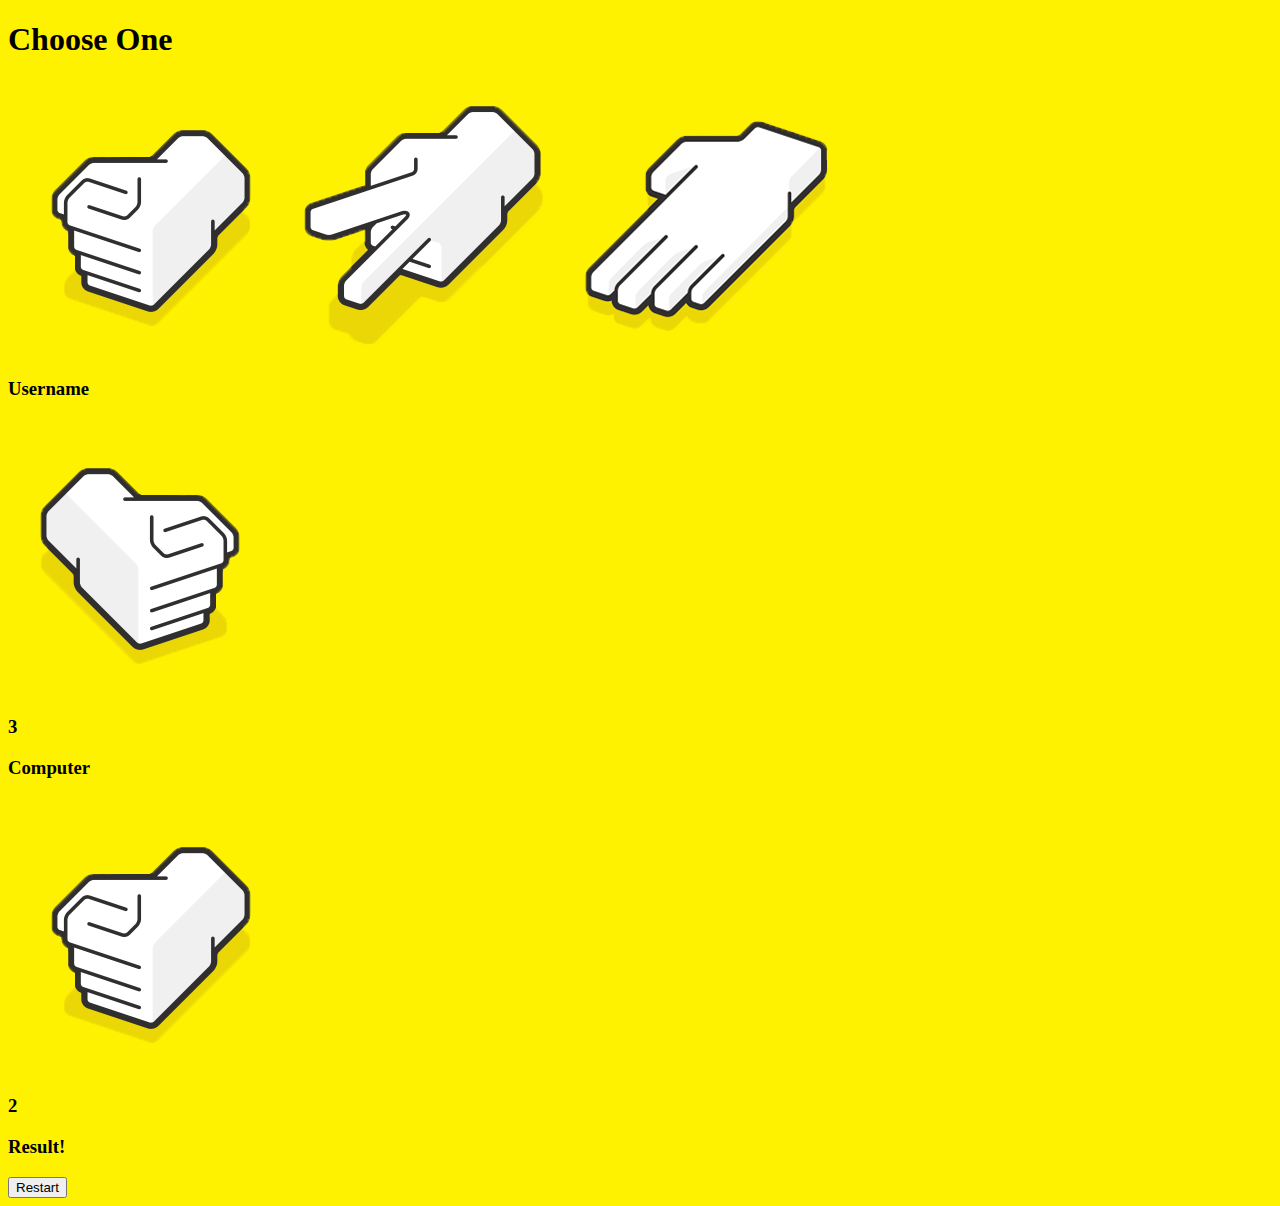
==== game.html @ d6190e08 "Write function in js, edit image, index to game" ====
<!DOCTYPE html>
<html lang="en">
<head>
    <meta charset="UTF-8">
    <meta http-equiv="X-UA-Compatible" content="IE=edge">
    <meta name="viewport" content="width=device-width, initial-scale=1.0">
    <title>Game</title>
    <!-- CSS only -->
    <link href="https://cdn.jsdelivr.net/npm/bootstrap@5.2.2/dist/css/bootstrap.min.css" rel="stylesheet" integrity="sha384-Zenh87qX5JnK2Jl0vWa8Ck2rdkQ2Bzep5IDxbcnCeuOxjzrPF/et3URy9Bv1WTRi" crossorigin="anonymous">
    <!--Icons link-->
    <link rel="stylesheet" href="https://cdn.jsdelivr.net/npm/bootstrap-icons@1.9.1/font/bootstrap-icons.css">  
    <link rel="stylesheet" href="css/style.css">  
</head>
<body>
    <section id="game" class="text-center py-3">
        <div class="container-fluid container-md">
            
            <!-- Person -->
            <h1 class="fw-bold">Choose One</h1>
            <div class="games row justify-content-center p-4">
                <img src="img/rock.png" alt="rock picture" type="button" name="rock" class="col-4 col-sm-2 choice">
                <img src="img/scissors.png" alt="scrissors picture" type="button" name="scissors" class=" col-4  col-sm-2 choice">
                <img src="img/paper.png" alt="paper picture" type="button" name="paper" class="col-4 col-sm-2 choice">
            </div>
            <div class="row justify-content-center">
                <!--Username-->
                <div class="personChoice col col-sm-4 row">
                    <h3 class="">Username</h3>
                    <div class="choiceBox user">
                        <img src="img/rock.png" alt="picture" class="col-6 col-sm-5 ">
                    </div>
                    <h3>3</h3>
                </div>
                <!-- Computer -->
                <div class="computerChoice col col-sm-4 row">
                    <h3 class="">Computer</h3>
                    <div class="choiceBox computer">
                        <img src="img/rock.png" alt="picture" class="col-6 col-sm-5">
                    </div>
                    <h3>2</h3>
                </div>
            </div> 
            <h3 class="my-4 gameResult">Result!</h3>
            <div class="row px-3 justify-content-center">
                <button type="button" class="btn btn-dark fw-bold mb-3 col-12 col-sm-3">Restart</button>   
            </div>

        </div>
    </section>

    <!-- JavaScript Bundle with Popper -->
    <script src="https://cdn.jsdelivr.net/npm/bootstrap@5.2.2/dist/js/bootstrap.bundle.min.js" integrity="sha384-OERcA2EqjJCMA+/3y+gxIOqMEjwtxJY7qPCqsdltbNJuaOe923+mo//f6V8Qbsw3" crossorigin="anonymous"></script>
    <script src="js/script.js"></script>
</body>
</html>
---- css/style.css ----
body {
    background-color: rgb(255, 242, 0);
}
i {
    font-size: 3rem;
}
.games img {
    /* width: 3rem; */
    transition: 0.25s;
}
.games img:active {
    transform: scale(1.1, 1.1);
}
.personChoice img {
    transform: scaleX(-1);
}
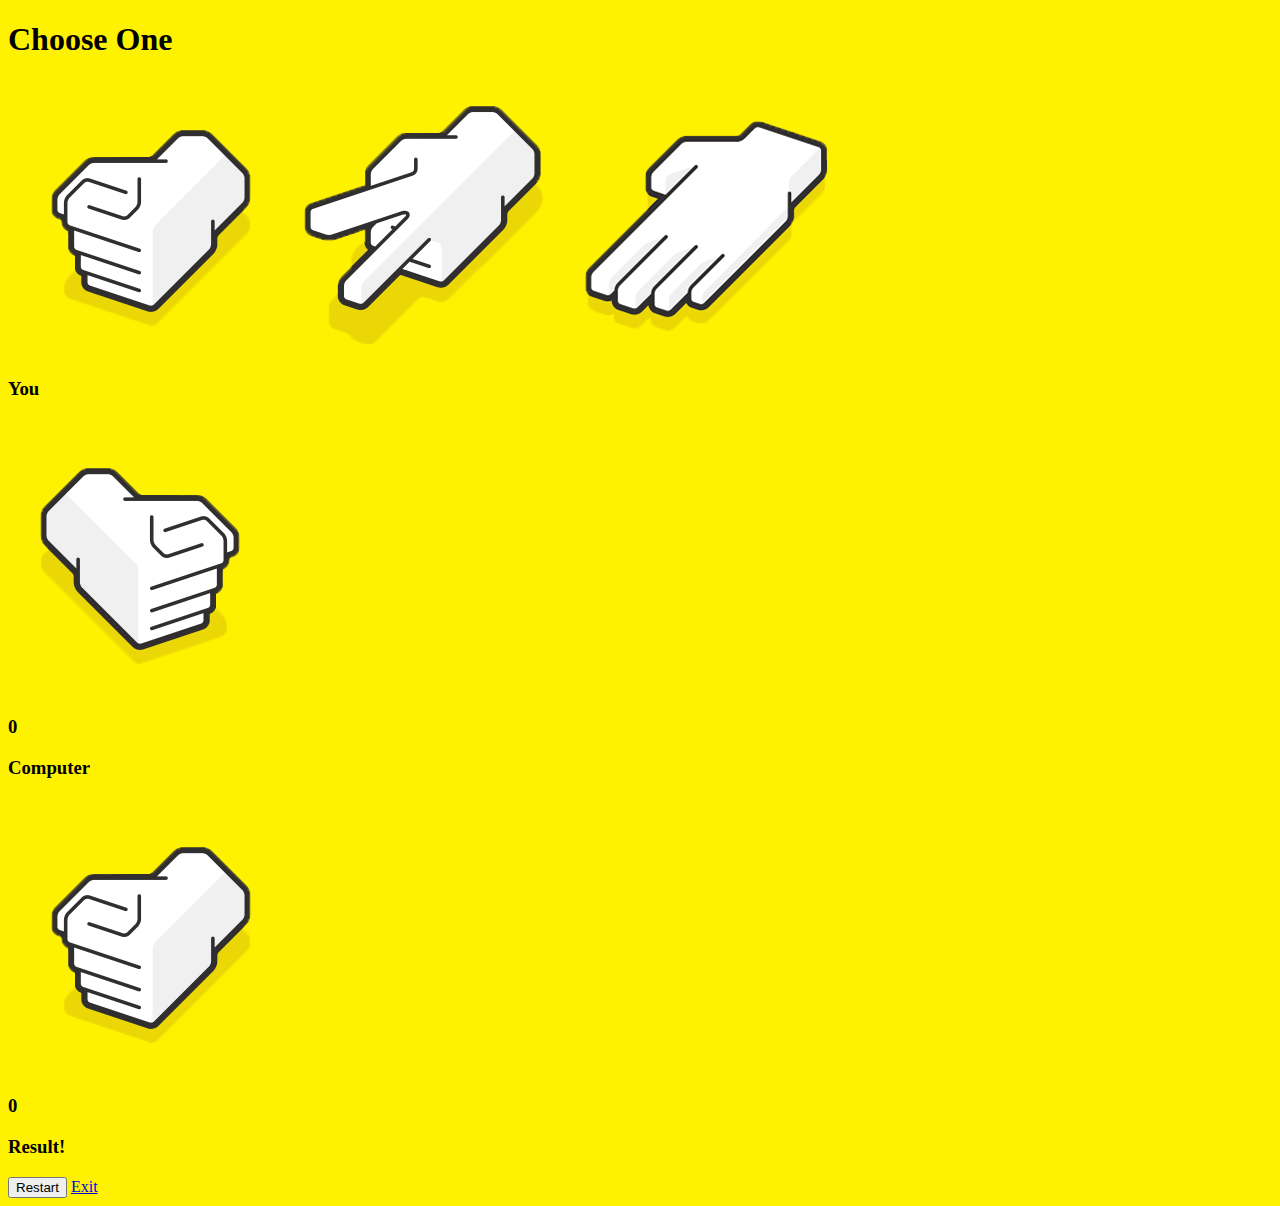
==== commit 9c9ef694: "Add animations with css and js" ====
--- a/game.html
+++ b/game.html
@@ -14,9 +14,9 @@
 <body>
     <section id="game" class="text-center py-3">
         <div class="container-fluid container-md">
-            
+ 
             <!-- Person -->
-            <h1 class="fw-bold">Choose One</h1>
+            <h1 class="fw-bold mt-3">Choose One</h1>
             <div class="games row justify-content-center p-4">
                 <img src="img/rock.png" alt="rock picture" type="button" name="rock" class="col-4 col-sm-2 choice">
                 <img src="img/scissors.png" alt="scrissors picture" type="button" name="scissors" class=" col-4  col-sm-2 choice">
@@ -25,24 +25,25 @@
             <div class="row justify-content-center">
                 <!--Username-->
                 <div class="personChoice col col-sm-4 row">
-                    <h3 class="">Username</h3>
+                    <h3 class="username fw-bold">You</h3>
                     <div class="choiceBox user">
                         <img src="img/rock.png" alt="picture" class="col-6 col-sm-5 ">
                     </div>
-                    <h3>3</h3>
+                    <h3 class="userResult fw-bold">0</h3>
                 </div>
                 <!-- Computer -->
                 <div class="computerChoice col col-sm-4 row">
-                    <h3 class="">Computer</h3>
+                    <h3 class="fw-bold">Computer</h3>
                     <div class="choiceBox computer">
                         <img src="img/rock.png" alt="picture" class="col-6 col-sm-5">
                     </div>
-                    <h3>2</h3>
+                    <h3 class="computerResult fw-bold">0</h3>
                 </div>
             </div> 
             <h3 class="my-4 gameResult">Result!</h3>
             <div class="row px-3 justify-content-center">
-                <button type="button" class="btn btn-dark fw-bold mb-3 col-12 col-sm-3">Restart</button>   
+                <button class="btn btn-dark resetBtn fw-bold mb-3 me-1 col-12 col-sm-3">Restart</button>
+                <a href="./index.html" type="button" class="btn btn-dark fw-bold mb-3 col-12 col-sm-3">Exit</a>   
             </div>
 
         </div>
--- a/css/style.css
+++ b/css/style.css
@@ -13,4 +13,39 @@
 }
 .personChoice img {
     transform: scaleX(-1);
+}
+
+.startForm {
+    margin-top: 10rem;
+}
+/*user*/
+.userAnimation {
+    animation-name: userRock;
+    animation-duration: 0.5s;
+    animation-iteration-count: 2;
+}
+@keyframes userRock {
+    0% {}
+    50% {transform: rotate(-10deg);}
+    100% {transform: rotate(10deg);}
+}
+/*computer*/
+.compAnimation {
+    animation-name: compRock;
+    animation-duration: 0.5s;
+    animation-iteration-count: 2;
+}
+@keyframes compRock {
+    50% {transform: rotate(10deg);}
+    100% {transform: rotate(-10deg);}
+}
+/*winner animation*/
+
+.numberAnimation {
+    animation-name: numberCongs;
+    animation-duration: 0.5s;
+}
+@keyframes numberCongs {
+    50% {transform: scale(1.5, 1.5);}
+    100% {transform: scale(1, 1);}
 }